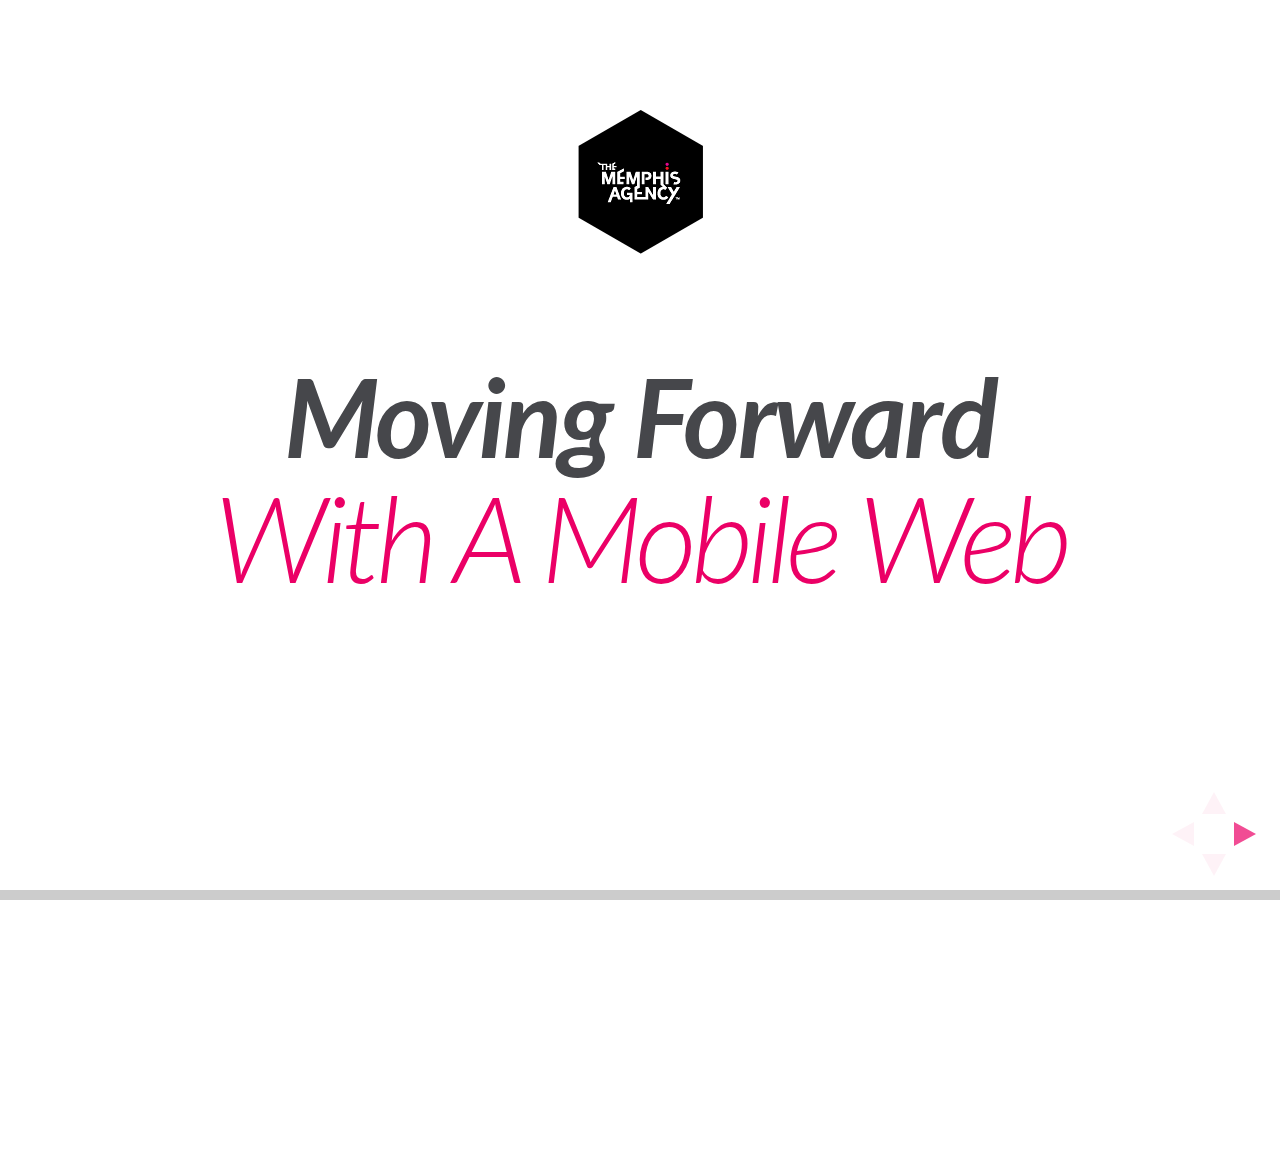
==== danni.html @ 055abb93 "Finished Danni's latest slide updates as well as memphis intro and end slides" ====
<!doctype html>
<html lang="en">

	<head>
		<meta charset="utf-8">

		<title>Moving Forward With A Mobile Web</title>

		<meta name="description" content="A framework for easily creating beautiful presentations using HTML">
		<meta name="author" content="Hakim El Hattab">

		<meta name="apple-mobile-web-app-capable" content="yes" />
		<meta name="apple-mobile-web-app-status-bar-style" content="black-translucent" />

		<meta name="viewport" content="width=device-width, initial-scale=1.0, maximum-scale=1.0, user-scalable=no">

		<link rel="stylesheet" href="css/reveal.min.css">
		<link rel="stylesheet" href="css/theme/memphis.css" id="theme">

		<!-- For syntax highlighting -->
		<link rel="stylesheet" href="lib/css/zenburn.css">

		<!-- If the query includes 'print-pdf', use the PDF print sheet -->
		<script>
			document.write( '<link rel="stylesheet" href="css/print/' + ( window.location.search.match( /print-pdf/gi ) ? 'pdf' : 'paper' ) + '.css" type="text/css" media="print">' );
		</script>

		<!--[if lt IE 9]>
		<script src="lib/js/html5shiv.js"></script>
		<![endif]-->
	</head>

	<body>

		<div class="reveal">

			<!-- Any section element inside of this container is displayed as a slide -->
			<div class="slides">

				<section>
					<img src="img/logo.png" /> <br /><br /><br />
					<h1><span>Moving Forward</span>
						<br /> 
					With A Mobile Web</h1>
					
					<br /><br/><br />
					<!-- By <a href="http://www.thememphisagency.com">The Memphis Agency</a> / <a href="http://twitter.com/memphisagency">@memphisagency</a> -->
				
				</section>

				<section>
					<h2>About Me</h2>
					<p>
						Danni Francis / <a href="http://twitter.com/dannifrancis">@dannifrancis</a>
					</p>
				</section>

				<section>
					<img src="img/logo.png" /><br /><br/>
					<h2>
						We strategically help organizations <span>brand, market, engage & operate</span> in the digital age
					</h2>
					<br /><br/>
				</section>
				
				<section>
					<h2>Follow along</h2>
					<h2><a href="http://bit.ly/YEGdq4" target="_blank">http://bit.ly/YEGdq4</a></h2>
				</section>
				
				<!-- Intro. Danni -->
				
				<section>
					<h2 class="statement">
						Your mobile-web strategy<br /> 
						in <span>3 easy steps</span>
					</h2>
				</section>

				<section>
					<h2 class="statement">
						Don't be scared of the <span>gap</span>
					</h2>
				</section>

				<section class="headline">

					<h2 class="statement">
						Your strategy - the top <span>3</span> things:
					</h2>

				<ol>
					<li>Gather & track data</li>

					<li>Go Responsive</li>

					<li>Master your content</li>
				</ol>
			</section>
			<!-- END Intro. Danni -->

			<!-- 1. Danni -->

				<section class="headline">

					<ol>
						<li class="feature">Gather & track data</li>

						<li>Go Responsive</li>

						<li>Master your content</li>

					</ol>
				</section>
				
				<section>
					<h2 class="statement">
						<span>Stalk</span> the following things
					</h2><br/>

					<p>(just the way you stalk your ex on Facebook)</p>

					<img src="img/stalk.jpg"/>
				</section>


				<section class="headline">
					<h2>
						Gather & track data
					</h2>
					<ul>
						<li class="fragment">Stalk your own site browsers via Google Analytics</li>

						<li class="fragment">stalk category trends with professional market research</li>

						<li class="fragment">Stay abreast of industry or worldwide trends. GOOD PLACE TO START:  Google Consumer Barometer, HowToGoMo. </li>

						<li class="fragment">Stalk your competitors</li>
					</ul>
				</section>

				<section class="headline">
					<h2>Global Level</h2>
					<img src="img/globalstats.png" />
				</section>

				<!-- <section class="headline">
					<h2>What to look for </h2>
					<ul>
						<li class="fragment">Content Offering</li>
						<li class="fragment">User Experience (content, navigation, formatting, media)</li>
					</ul>
			
				</section>

				<section class="headline">
					<h2>What to look through</h2> 
					<br />
					<div class="fragment">
						<h5>Smart phones</h5>
						<p>iPhones, Samsung Galaxy, HTC, Blackberry, Xperia</p>
					</div>
		
					<div class="fragment">
						<h5>Tablets</h5>
						<p>iPad, Galaxy Tablet, Surface, Nexus 7, Kindle Fire</p>
					</div>

					<div class="fragment">
						<h5>Desktop</h5>
						<p>Apple, Microsoft, Linux</p>
					</div>
					
					</h2>
				</section> -->

				<section data-state="fmcg">
					<h3 class="statement">Own level:</h3> 

					<img src="img/device-friendly-content-completev2.gif">
				</section>
			<!-- END 1. Danni -->

			<!-- 2. Danni -->
			
				<section class="headline">

					<ol>
						<li>Gather & track data</li>

						<li class="feature">Go Responsive</li>

						<li>Master your content</li>

					</ol>
				</section>

				<section data-state="pink">
					<h3 class="quote">
						<strong>&ldquo;</strong>
							By <span>2013, more people will use their mobile phones than PCs</span> to access the internet.
						<strong>&rdquo;</strong>
					</h3>
					
					<div class="quote-details">
						<span class="title">Gartner</span>
					</div>
				</section>

				<section>
					<h3 class="quote">
						<strong>&ldquo;</strong>
						<span class="big"> 40.6%</span> 
						<span>of customers use mobile devices</span>
						to search cheaper alternatives while visiting bricks and mortar stores.
						<strong>&rdquo;</strong>

					</h3>
					
					<div class="quote-details">
						<span class="title">Prosper Mobile Insights</span>
					</div>

				</section>

				<section data-state="responsive" class="headline">
					<h2>Business benefits of responsive</h2>
					<ul>
						<li class="fragment">Usability - Increases reach</li>
						<li class="fragment">Maintenance -1 CMS = 1 set of content</li>
						<li class="fragment">Conversions from great user experience
</li>
						<li class="fragment">Longevity = future friendly </li>
						<li class="fragment">Consistent URLs
</li>
						<li class="fragment indent">- Consolidated Reporting</li>
						<li class="fragment indent">- SEO benefits</li>
						<li class="fragment indent">- Use of URL offline</li>
					</ul>

					<p>How do we think these compare to building an app?</p>
				</section>

				<section class="headline">

					<ol>
						<li>Gather & track data</li>

						<li>Go Responsive</li>

						<li class="feature">Master your content</li>

					</ol>
				</section>

				<section>
					<h2 class="statement">
						Mobile is the best thing that has ever happened to your <span>content</span>.
					</h2>
				</section>

				<section data-transition="concave" class="headline">
					<h3>Sexy content (that works)</h3>
					<ul class="col2 icon-list">
						<li class="fragment"><img src="img/Keep_It_Quick.png" width="80"><span>Keep it Quick</span></li>
						<li class="fragment"><img src="img/simplify_Navgation.png" width="80"><span>Simplify Navigation</span></li>
						<li class="fragment"><img src="img/design_For_Visibility.png" width="80"><span>Design For Visibility</span></li>
					</ul>
					<ul class="col2 icon-list">
						<li class="fragment"><img src="img/make_It_Accessible.png" width="80"><span>Make it Accesible</span></li>
						<li class="fragment"><img src="img/make_It_Easy_To_Convert.png" width="80"><span>Make it Easy to Convert</span></li>
						<li class="fragment"><img src="img/make_It_Seamless.png" width="80"><span>Make it Seemless</span></li>
					</ul>
				</section>

				<section class="">
					<h2><span>Example</span> of great navigation</h2>
					<img src="img/percutane.png" />
				</section>

				<section class="">
					<h2><span>Live</span> Example</h2>
				</section>

				<section class="headline">
					<h2>
						Don't forget<br />
					</h2>

					<ul>
						<li>Content = Resources</li>							
						<li>Myth - people want to see less on mobile</li>
					<!-- 	<li>Shift your thinking</li>
						<li>Don’t duplicate content across platforms</li> -->
					</ul>
		
				</section>

				<section>
					<h2 class="statement">
						<span>Recap of the 3 things I just told you to consider:</span> 
					</h2>

					<p>
						That’s your cue to take note of these.
					</p>
				</section>

				<section class="headline">

					<ol>
						<li>Gather & track data</li>

						<li>Go Responsive</li>

						<li>Master your content</li>

					</ol>
				</section>

				<section>
					<h2>Failure to provide experiences that stakeholders expect will lead to user <span>disengagement</span>
and even <span>brand damage.</span> 
</h2>
				</section>

				<section class="">
					<h3 class="quote">
						<strong>&ldquo;</strong>If you're wondering if you're going to need to invest in getting your content on mobile, quit hoping you won't have to.
					</br></br>
				<span>Your customers are already there.</span><strong>&rdquo;</strong>

					</h2>
					
					<div class="quote-details">
						<span class="title">Karen McGrane</span>
						<span class="description">Content Strategy For Mobile</span>
					</div>

				</section>
			<!-- END 5. Danni -->
				
				<section>
					<h2 class="statement">
						Thank <span>you</span>
					</h2>

					<ul>
						<li>
							<a href="http://www.thememphisagency.com/">http://www.thememphisagency.com</a>
						</li>
						<li>
							<a href="mailto:connect@thememphisagency.com">connect@thememphisagency.com</a>
						</li>
						<li><a href="https://www.facebook.com/thememphisagency">facebook.com/thememphisagency</a></li>
						<li><a href="https://twitter.com/memphisagency">twitter.com/memphisagency</a></li>
					</ul>
					<br /><br />
					<img src="img/logo.png" /> 

				</section>

	


			</div>

		</div>

		<script src="lib/js/head.min.js"></script>
		<script src="js/reveal.min.js"></script>

		<script>

			// Full list of configuration options available here:
			// https://github.com/hakimel/reveal.js#configuration
			Reveal.initialize({
				controls: true,
				progress: true,
				history: true,
				center: true,

				theme: Reveal.getQueryHash().theme, // available themes are in /css/theme
				transition: Reveal.getQueryHash().transition || 'linear', // default/cube/page/concave/zoom/linear/fade/none

				// Optional libraries used to extend on reveal.js
				dependencies: [
					{ src: 'lib/js/classList.js', condition: function() { return !document.body.classList; } },
					{ src: 'plugin/markdown/marked.js', condition: function() { return !!document.querySelector( '[data-markdown]' ); } },
					{ src: 'plugin/markdown/markdown.js', condition: function() { return !!document.querySelector( '[data-markdown]' ); } },
					{ src: 'plugin/highlight/highlight.js', async: true, callback: function() { hljs.initHighlightingOnLoad(); } },
					{ src: 'plugin/zoom-js/zoom.js', async: true, condition: function() { return !!document.body.classList; } },
					{ src: 'plugin/notes/notes.js', async: true, condition: function() { return !!document.body.classList; } }
					// { src: 'plugin/search/search.js', async: true, condition: function() { return !!document.body.classList; } }
					// { src: 'plugin/remotes/remotes.js', async: true, condition: function() { return !!document.body.classList; } }
				]
			});

		</script>

	</body>
</html>
---- css/theme/memphis.css ----
@import url(https://fonts.googleapis.com/css?family=News+Cycle:400,700);
@import url(https://fonts.googleapis.com/css?family=Lato:300,300italic,400italic,700italic);
@import url(http://fonts.googleapis.com/css?family=Questrial);
/**
 * A simple theme for reveal.js presentations, similar
 * to the default theme. The accent color is darkblue.
 *
 * This theme is Copyright (C) 2012 Owen Versteeg, https://github.com/StereotypicalApps. It is MIT licensed.
 * reveal.js is Copyright (C) 2011-2012 Hakim El Hattab, http://hakim.se
 */
/*********************************************
 * GLOBAL STYLES
 *********************************************/
body {
  background: white;
  background-color: white; }

.reveal {
  font-family: "Lato", "Helvetica Neue", Helvetica, Arial, sans-serif;
  font-size: 36px;
  font-weight: 200;
  letter-spacing: -0.02em;
  color: black; }

::selection {
  color: white;
  background: rgba(0, 0, 0, 0.99);
  text-shadow: none; }

/*********************************************
 * HEADERS
 *********************************************/
.reveal h1,
.reveal h2,
.reveal h3,
.reveal h4,
.reveal h5,
.reveal h6 {
  margin: 0 0 20px 0;
  color: black;
  font-family: "Questrial", "Helvetica Neue", Helvetica, Arial, sans-serif;
  line-height: 0.9em;
  letter-spacing: 0.02em;
  text-transform: none;
  text-shadow: none; }

.reveal h1 {
  text-shadow: 0px 0px 6px rgba(0, 0, 0, 0.2); }

/*********************************************
 * LINKS
 *********************************************/
.reveal a:not(.image) {
  color: #eb0066;
  text-decoration: none;
  -webkit-transition: color .15s ease;
  -moz-transition: color .15s ease;
  -ms-transition: color .15s ease;
  -o-transition: color .15s ease;
  transition: color .15s ease; }

.reveal a:not(.image):hover {
  color: #ff1f80;
  text-shadow: none;
  border: none; }

.reveal .roll span:after {
  color: #fff;
  background: #9f0045; }

/*********************************************
 * IMAGES
 *********************************************/
.reveal section img {
  margin: 15px 0px;
  background: rgba(255, 255, 255, 0.12);
  border: 4px solid black;
  box-shadow: 0 0 10px rgba(0, 0, 0, 0.15);
  -webkit-transition: all .2s linear;
  -moz-transition: all .2s linear;
  -ms-transition: all .2s linear;
  -o-transition: all .2s linear;
  transition: all .2s linear; }

.reveal a:hover img {
  background: rgba(255, 255, 255, 0.2);
  border-color: #eb0066;
  box-shadow: 0 0 20px rgba(0, 0, 0, 0.55); }

/*********************************************
 * NAVIGATION CONTROLS
 *********************************************/
.reveal .controls div.navigate-left,
.reveal .controls div.navigate-left.enabled {
  border-right-color: #eb0066; }

.reveal .controls div.navigate-right,
.reveal .controls div.navigate-right.enabled {
  border-left-color: #eb0066; }

.reveal .controls div.navigate-up,
.reveal .controls div.navigate-up.enabled {
  border-bottom-color: #eb0066; }

.reveal .controls div.navigate-down,
.reveal .controls div.navigate-down.enabled {
  border-top-color: #eb0066; }

.reveal .controls div.navigate-left.enabled:hover {
  border-right-color: #ff1f80; }

.reveal .controls div.navigate-right.enabled:hover {
  border-left-color: #ff1f80; }

.reveal .controls div.navigate-up.enabled:hover {
  border-bottom-color: #ff1f80; }

.reveal .controls div.navigate-down.enabled:hover {
  border-top-color: #ff1f80; }

/*********************************************
 * PROGRESS BAR
 *********************************************/
.reveal .progress {
  background: rgba(0, 0, 0, 0.2); }

.reveal .progress span {
  background: #eb0066;
  -webkit-transition: width 800ms cubic-bezier(0.26, 0.86, 0.44, 0.985);
  -moz-transition: width 800ms cubic-bezier(0.26, 0.86, 0.44, 0.985);
  -ms-transition: width 800ms cubic-bezier(0.26, 0.86, 0.44, 0.985);
  -o-transition: width 800ms cubic-bezier(0.26, 0.86, 0.44, 0.985);
  transition: width 800ms cubic-bezier(0.26, 0.86, 0.44, 0.985); }

/* Slide-specific transition speed overrides */
.reveal .slides section[data-transition-speed="fast"] {
  -webkit-transition-duration: 400ms;
  -moz-transition-duration: 400ms;
  -ms-transition-duration: 400ms;
  transition-duration: 400ms; }

.reveal .slides section[data-transition-speed="slow"] {
  -webkit-transition-duration: 1600ms;
  -moz-transition-duration: 1600ms;
  -ms-transition-duration: 1600ms;
  transition-duration: 1600ms; }

/*********************************************
 * LAYOUT
 *********************************************/
.reveal .headline {
  text-align: left; }

.reveal section img {
  border: 0;
  margin: 0;
  box-shadow: none;
  max-width: 100%;
  max-height: 100%; }

.text-right {
  text-align: right; }

.reveal .slides > section, .reveal .slides > section > section {
  padding: 0; }

.reveal ul {
  padding-top: 40px;
  margin: 0 0 0 8px; }
  .reveal ul li {
    list-style: none;
    background: url("../../img/bullet.png") 0 12px no-repeat;
    padding: 0 0 20px 40px;
    font-style: italic; }
    .reveal ul li.indent {
      padding-left: 10%;
      background: none; }

.reveal ol {
  margin: 0 0 0 50px; }
  .reveal ol li {
    padding: 0 0 20px 40px;
    font-style: italic; }
    .reveal ol li.feature {
      font-weight: 700;
      font-size: 1.5em;
      margin-left: 19px;
      padding-left: 20px;
      padding-top: 20px;
      padding-bottom: 40px;
      color: #eb0066; }

/*********************************************
 * Module
 *********************************************/
ul.icon-list {
  margin: 0;
  padding: 40px 0 0; }
  ul.icon-list li {
    list-style: none;
    vertical-align: top;
    padding-bottom: 40px;
    padding-left: 0;
    background: none; }
  ul.icon-list span {
    display: inline;
    vertical-align: top;
    position: relative;
    top: 18px;
    left: 20px; }

.col2 {
  width: 50%;
  float: left; }

.reveal .quote-details {
  padding-top: 0.7em;
  width: 40%;
  margin: 1.6em auto 0;
  border-top: 1px solid #000; }
  .reveal .quote-details span {
    display: block; }
  .reveal .quote-details .title {
    font-size: 0.8em; }
  .reveal .quote-details .description {
    font-size: 0.6em; }

.reveal img.fixed {
  position: absolute;
  left: 50px; }

/*********************************************
 * PROGRESS BAR
 *********************************************/
.reveal .progress {
  background: rgba(0, 0, 0, 0.2);
  height: 10px; }

.reveal .progress span {
  background: #eb0066;
  -webkit-transition: width 800ms cubic-bezier(0.26, 0.86, 0.44, 0.985);
  -moz-transition: width 800ms cubic-bezier(0.26, 0.86, 0.44, 0.985);
  -ms-transition: width 800ms cubic-bezier(0.26, 0.86, 0.44, 0.985);
  -o-transition: width 800ms cubic-bezier(0.26, 0.86, 0.44, 0.985);
  transition: width 800ms cubic-bezier(0.26, 0.86, 0.44, 0.985); }

/*********************************************
 * Typography
 *********************************************/
/* line 35, ../../reveal.js/css/theme/template/theme.scss */
.reveal {
  font-size: 2.3em; }

.reveal h1 {
  font-size: 3.3em; }

.reveal h1,
.reveal h2,
.reveal h3,
.reveal h4,
.reveal h5,
.reveal h6 {
  margin: 0 0 20px 0;
  color: #eb0066;
  font-family: "Questrial", "Helvetica Neue", Helvetica, Arial, sans-serif;
  line-height: 1em;
  letter-spacing: 0.02em;
  text-shadow: none;
  letter-spacing: -0.05em;
  font-family: "Lato", "Helvetica Neue", Helvetica, Arial, sans-serif;
  text-transform: none;
  font-style: italic; }
  .reveal h1 span,
  .reveal h2 span,
  .reveal h3 span,
  .reveal h4 span,
  .reveal h5 span,
  .reveal h6 span {
    color: #46474b;
    text-transform: none;
    letter-spacing: -0.025em;
    font-size: .9em;
    font-weight: 300;
    font-weight: 700;
    padding-top: 0.4em; }
  .reveal h1.big,
  .reveal h2.big,
  .reveal h3.big,
  .reveal h4.big,
  .reveal h5.big,
  .reveal h6.big {
    font-size: 8em; }
  .reveal h1.statement,
  .reveal h2.statement,
  .reveal h3.statement,
  .reveal h4.statement,
  .reveal h5.statement,
  .reveal h6.statement {
    font-family: "Lato", "Helvetica Neue", Helvetica, Arial, sans-serif;
    text-transform: none;
    font-style: italic; }
    .reveal h1.statement span,
    .reveal h2.statement span,
    .reveal h3.statement span,
    .reveal h4.statement span,
    .reveal h5.statement span,
    .reveal h6.statement span {
      font-weight: 700; }
  .reveal h1.quote,
  .reveal h2.quote,
  .reveal h3.quote,
  .reveal h4.quote,
  .reveal h5.quote,
  .reveal h6.quote {
    font-family: "Lato", "Helvetica Neue", Helvetica, Arial, sans-serif;
    text-transform: none;
    font-style: italic;
    line-height: 1.3em; }
    .reveal h1.quote span,
    .reveal h2.quote span,
    .reveal h3.quote span,
    .reveal h4.quote span,
    .reveal h5.quote span,
    .reveal h6.quote span {
      font-weight: 700;
      clear: both;
      padding-top: 0.4em; }
      .reveal h1.quote span.big,
      .reveal h2.quote span.big,
      .reveal h3.quote span.big,
      .reveal h4.quote span.big,
      .reveal h5.quote span.big,
      .reveal h6.quote span.big {
        color: black;
        font-size: 1.8em; }

.reveal .slides > section,
.reveal .slides > section > section {
  font-weight: 300; }

.reveal p {
  margin-bottom: 20px; }

.reveal blockquote {
  width: 100%;
  box-shadow: none; }

.reveal .roll {
  -webkit-perspective: none;
  -moz-perspective: none;
  -ms-perspective: none;
  perspective: none; }

/*********************************************
 * Background Covers
 *********************************************/
html.cover body {
  background-position: center;
  background-size: cover;
  background-repeat: no-repeat;
  opactiy: 0; }
  html.cover body .reveal .slides {
    top: 10%; }

.pope .reveal .state-background {
  background: url("../../img/pope.jpg") no-repeat center;
  -webkit-background-size: cover;
  -moz-background-size: cover;
  -o-background-size: cover;
  background-size: cover; }

.responsive .reveal .state-background {
  background: url("../../img/Screens.png") no-repeat 90% 70%;
  background-size: 30%; }

/*********************************************
 * Themes
 *********************************************/
.pink .reveal .state-background {
  background: #eb0066;
  color: #fff; }
.pink .reveal h1,
.pink .reveal h2,
.pink .reveal h3,
.pink .reveal h4,
.pink .reveal h5,
.pink .reveal h6 {
  color: #fff; }
  .pink .reveal h1 span,
  .pink .reveal h2 span,
  .pink .reveal h3 span,
  .pink .reveal h4 span,
  .pink .reveal h5 span,
  .pink .reveal h6 span {
    color: #ffebf4; }
.pink .reveal .quote-details {
  border-top: 1px solid #fff; }
  .pink .reveal .quote-details span {
    color: #fff; }

.purple .reveal .state-background {
  background: #352f8e;
  color: #fff; }
.purple .reveal h1,
.purple .reveal h2,
.purple .reveal h3,
.purple .reveal h4,
.purple .reveal h5,
.purple .reveal h6 {
  color: #fff; }
  .purple .reveal h1 span,
  .purple .reveal h2 span,
  .purple .reveal h3 span,
  .purple .reveal h4 span,
  .purple .reveal h5 span,
  .purple .reveal h6 span {
    color: #c3f6fa; }
.purple .reveal .quote-details {
  border-top: 1px solid #fff; }
  .purple .reveal .quote-details span {
    color: #fff; }

.aqua .reveal .state-background {
  background: #00b2c2;
  color: #fff; }
.aqua .reveal h1,
.aqua .reveal h2,
.aqua .reveal h3,
.aqua .reveal h4,
.aqua .reveal h5,
.aqua .reveal h6 {
  color: #fff; }
  .aqua .reveal h1 span,
  .aqua .reveal h2 span,
  .aqua .reveal h3 span,
  .aqua .reveal h4 span,
  .aqua .reveal h5 span,
  .aqua .reveal h6 span {
    color: #352f8e; }
.aqua .reveal .quote-details {
  border-top: 1px solid #fff; }
  .aqua .reveal .quote-details span {
    color: #fff; }
---- lib/css/zenburn.css ----
/*

Zenburn style from voldmar.ru (c) Vladimir Epifanov <voldmar@voldmar.ru>
based on dark.css by Ivan Sagalaev

*/

pre code {
  display: block; padding: 0.5em;
  background: #3F3F3F;
  color: #DCDCDC;
}

pre .keyword,
pre .tag,
pre .django .tag,
pre .django .keyword,
pre .css .class,
pre .css .id,
pre .lisp .title {
  color: #E3CEAB;
}

pre .django .template_tag,
pre .django .variable,
pre .django .filter .argument {
  color: #DCDCDC;
}

pre .number,
pre .date {
  color: #8CD0D3;
}

pre .dos .envvar,
pre .dos .stream,
pre .variable,
pre .apache .sqbracket {
  color: #EFDCBC;
}

pre .dos .flow,
pre .diff .change,
pre .python .exception,
pre .python .built_in,
pre .literal,
pre .tex .special {
  color: #EFEFAF;
}

pre .diff .chunk,
pre .ruby .subst {
  color: #8F8F8F;
}

pre .dos .keyword,
pre .python .decorator,
pre .class .title,
pre .haskell .label,
pre .function .title,
pre .ini .title,
pre .diff .header,
pre .ruby .class .parent,
pre .apache .tag,
pre .nginx .built_in,
pre .tex .command,
pre .input_number {
    color: #efef8f;
}

pre .dos .winutils,
pre .ruby .symbol,
pre .ruby .symbol .string,
pre .ruby .symbol .keyword,
pre .ruby .symbol .keymethods,
pre .ruby .string,
pre .ruby .instancevar {
  color: #DCA3A3;
}

pre .diff .deletion,
pre .string,
pre .tag .value,
pre .preprocessor,
pre .built_in,
pre .sql .aggregate,
pre .javadoc,
pre .smalltalk .class,
pre .smalltalk .localvars,
pre .smalltalk .array,
pre .css .rules .value,
pre .attr_selector,
pre .pseudo,
pre .apache .cbracket,
pre .tex .formula {
  color: #CC9393;
}

pre .shebang,
pre .diff .addition,
pre .comment,
pre .java .annotation,
pre .template_comment,
pre .pi,
pre .doctype {
  color: #7F9F7F;
}

pre .xml .css,
pre .xml .javascript,
pre .xml .vbscript,
pre .tex .formula {
  opacity: 0.5;
}
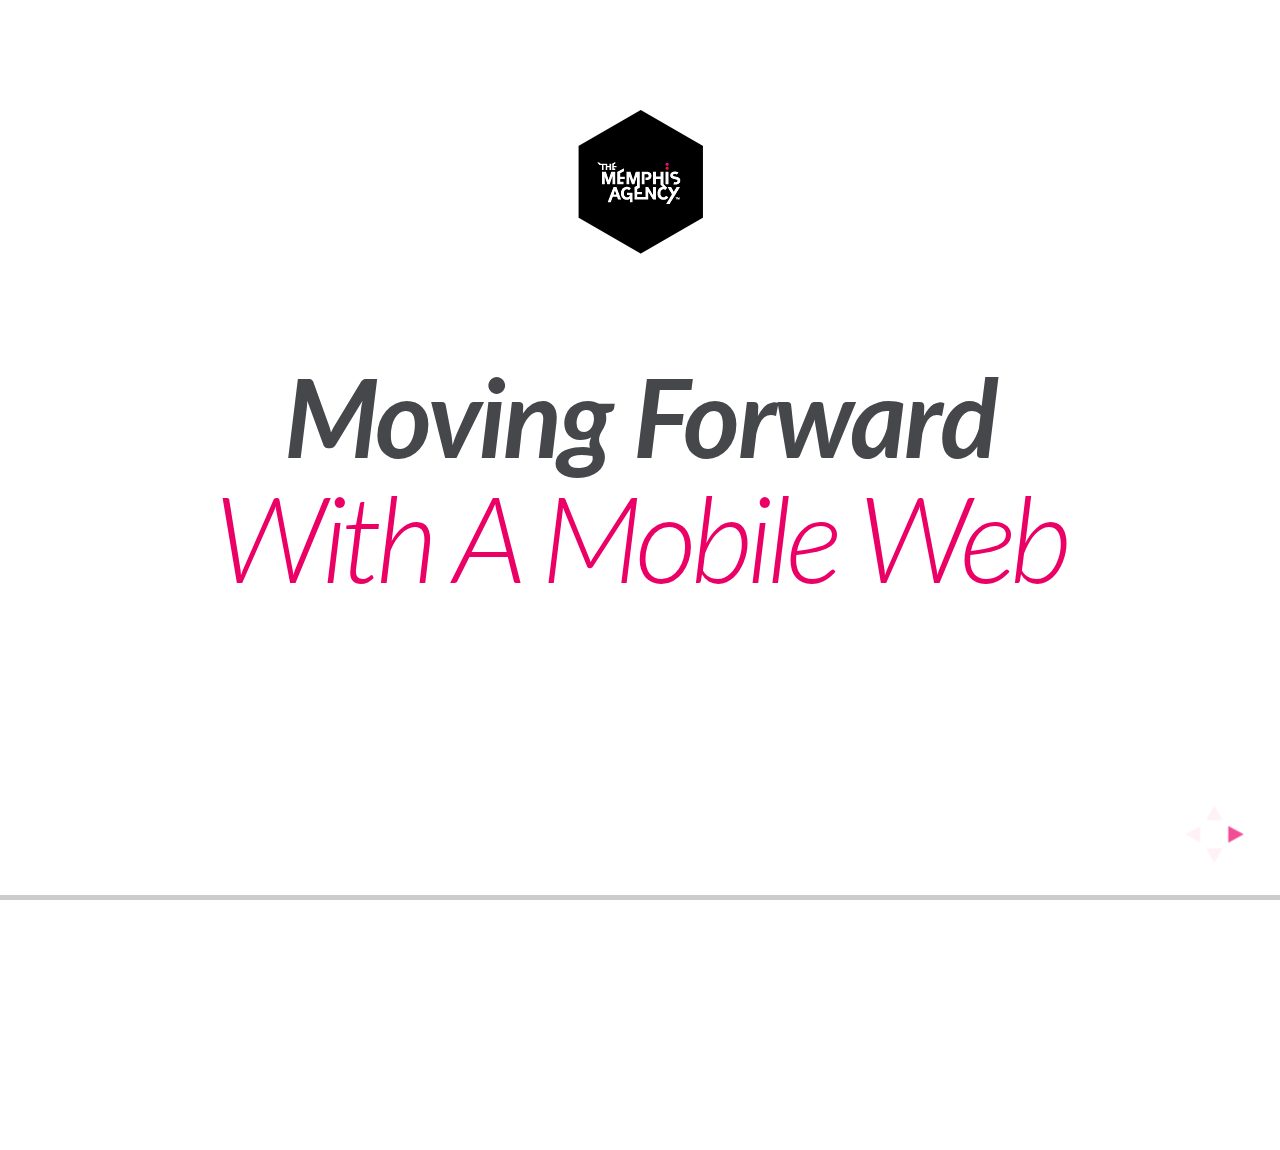
==== commit 267cd5b4: "v1 of jon slides" ====
--- a/danni.html
+++ b/danni.html
@@ -133,7 +133,8 @@
 
 						<li class="fragment">stalk category trends with professional market research</li>
 
-						<li class="fragment">Stay abreast of industry or worldwide trends. GOOD PLACE TO START:  Google Consumer Barometer, HowToGoMo. </li>
+						<li class="fragment">Stay abreast of industry or worldwide trends. </li>
+						<li class="fragment indent">- GOOD PLACE TO START:  Google Consumer Barometer, HowToGoMo.</li>
 
 						<li class="fragment">Stalk your competitors</li>
 					</ul>
@@ -274,12 +275,8 @@
 				</section>
 
 				<section class="">
-					<h2><span>Example</span> of great navigation</h2>
+					<h2><span>Example</span></h2>
 					<img src="img/percutane.png" />
-				</section>
-
-				<section class="">
-					<h2><span>Live</span> Example</h2>
 				</section>
 
 				<section class="headline">
--- a/css/theme/memphis.css
+++ b/css/theme/memphis.css
@@ -227,14 +227,19 @@
 
 .reveal img.fixed {
   position: absolute;
-  left: 50px; }
+  left: 30px; }
+
+.reveal .controls {
+  transform: scale(0.7);
+  -ms-transform: scale(0.7);
+  -webkit-transform: scale(0.7); }
 
 /*********************************************
  * PROGRESS BAR
  *********************************************/
 .reveal .progress {
   background: rgba(0, 0, 0, 0.2);
-  height: 10px; }
+  height: 5px; }
 
 .reveal .progress span {
   background: #eb0066;
@@ -333,6 +338,14 @@
       .reveal h6.quote span.big {
         color: black;
         font-size: 1.8em; }
+  .reveal h1.right,
+  .reveal h2.right,
+  .reveal h3.right,
+  .reveal h4.right,
+  .reveal h5.right,
+  .reveal h6.right {
+    padding-left: 50%;
+    text-align: left; }
 
 .reveal .slides > section,
 .reveal .slides > section > section {
@@ -340,6 +353,10 @@
 
 .reveal p {
   margin-bottom: 20px; }
+  .reveal p.small {
+    color: black;
+    font-size: 0.8em;
+    font-style: normal; }
 
 .reveal blockquote {
   width: 100%;
@@ -372,6 +389,18 @@
 .responsive .reveal .state-background {
   background: url("../../img/Screens.png") no-repeat 90% 70%;
   background-size: 30%; }
+
+.tiffany .reveal .state-background {
+  background: url("../../img/tiffany.png") no-repeat 10% 50%;
+  background-size: 40%; }
+
+.devicecount .reveal .state-background {
+  background: url("../../img/iosandroid.jpg") no-repeat 10% 50%;
+  background-size: 40%; }
+
+.baby .reveal .state-background {
+  background: url("../../img/baby.jpg") no-repeat 10% 50%;
+  background-size: 40%; }
 
 /*********************************************
  * Themes
@@ -441,3 +470,25 @@
   border-top: 1px solid #fff; }
   .aqua .reveal .quote-details span {
     color: #fff; }
+
+.dark .reveal .state-background {
+  background: #282828;
+  color: #fff; }
+.dark .reveal h1,
+.dark .reveal h2,
+.dark .reveal h3,
+.dark .reveal h4,
+.dark .reveal h5,
+.dark .reveal h6 {
+  color: #fff; }
+  .dark .reveal h1 span,
+  .dark .reveal h2 span,
+  .dark .reveal h3 span,
+  .dark .reveal h4 span,
+  .dark .reveal h5 span,
+  .dark .reveal h6 span {
+    color: #352f8e; }
+.dark .reveal .quote-details {
+  border-top: 1px solid #fff; }
+  .dark .reveal .quote-details span {
+    color: #fff; }
